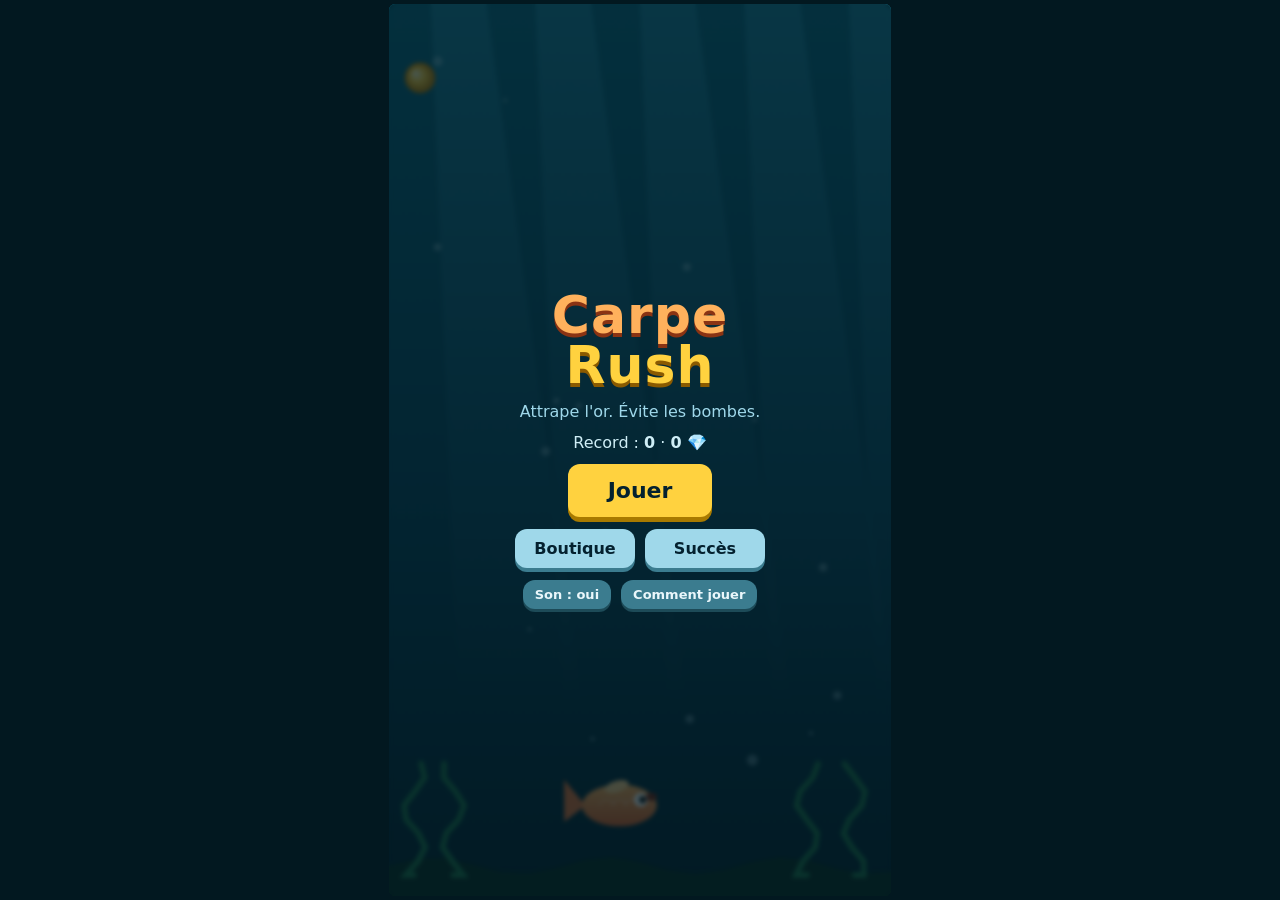
==== carpe-rush/index.html @ b705724b "Ajout du jeu Carpe Rush (HTML5, mobile) Jeu d'arcade complet dans carpe-rush/ : logique testable, re" ====
<!DOCTYPE html>
<html lang="fr">
<head>
  <meta charset="utf-8">
  <meta name="viewport" content="width=device-width, initial-scale=1, maximum-scale=1, user-scalable=no, viewport-fit=cover">
  <meta name="theme-color" content="#04212f">
  <meta name="description" content="Carpe Rush : jeu d'arcade HTML5. Guide ta carpe, attrape l'or, évite les bombes.">
  <title>Carpe Rush</title>
  <link rel="stylesheet" href="css/style.css">
</head>
<body>
  <div id="app">
    <canvas id="game" aria-label="Zone de jeu Carpe Rush"></canvas>

    <div id="topbar" class="hidden">
      <button id="btn-pause" class="icon" aria-label="Pause">❚❚</button>
    </div>

    <section id="screen-menu" class="screen">
      <h1>Carpe<br><span>Rush</span></h1>
      <p class="tag">Attrape l'or. Évite les bombes.</p>
      <p class="best">Record : <b id="menu-best">0</b> · <b id="menu-gems">0</b> 💎</p>
      <button id="btn-play" class="big">Jouer</button>
      <div class="row">
        <button id="btn-shop">Boutique</button>
        <button id="btn-ach">Succès</button>
      </div>
      <div class="row">
        <button id="btn-mute" class="small">Son : oui</button>
        <button id="btn-help" class="small">Comment jouer</button>
      </div>
    </section>

    <section id="screen-help" class="screen hidden">
      <h2>Comment jouer</h2>
      <ul class="help">
        <li>Glisse le doigt, la souris ou utilise les flèches pour déplacer la carpe.</li>
        <li><span class="dot gold"></span> Or : des points. Enchaîne-les pour monter le combo et le multiplicateur (jusqu'à x5).</li>
        <li><span class="dot bomb"></span> Bombe : tu perds une vie et ton combo.</li>
        <li><span class="dot shield"></span> Bouclier · <span class="dot magnet"></span> Aimant · <span class="dot slow"></span> Ralenti · <span class="dot heart"></span> Vie</li>
        <li>Laisser tomber de l'or casse le combo.</li>
        <li>Chaque partie rapporte des 💎 à dépenser dans la boutique.</li>
        <li>P ou Échap : pause.</li>
      </ul>
      <button class="back">Retour</button>
    </section>

    <section id="screen-shop" class="screen hidden">
      <h2>Boutique</h2>
      <p class="best"><b id="shop-gems">0</b> 💎</p>
      <div id="shop-list" class="list"></div>
      <button class="back">Retour</button>
    </section>

    <section id="screen-ach" class="screen hidden">
      <h2>Succès</h2>
      <div id="ach-list" class="list"></div>
      <button class="back">Retour</button>
    </section>

    <section id="screen-pause" class="screen hidden">
      <h2>Pause</h2>
      <button id="btn-resume" class="big">Reprendre</button>
      <button id="btn-quit">Quitter la partie</button>
    </section>

    <section id="screen-over" class="screen hidden">
      <h2>Partie terminée</h2>
      <p class="score-big" id="over-score">0</p>
      <p id="over-record" class="record hidden">Nouveau record !</p>
      <p class="stats" id="over-stats"></p>
      <p class="best">+<b id="over-gems">0</b> 💎</p>
      <div id="over-ach"></div>
      <button id="btn-again" class="big">Rejouer</button>
      <div class="row">
        <button id="btn-over-shop">Boutique</button>
        <button id="btn-menu">Menu</button>
      </div>
    </section>

    <div id="toast" class="hidden"></div>
  </div>

  <script src="js/config.js"></script>
  <script src="js/storage.js"></script>
  <script src="js/audio.js"></script>
  <script src="js/game.js"></script>
  <script src="js/render.js"></script>
  <script src="js/main.js"></script>
</body>
</html>
---- carpe-rush/css/style.css ----
* { box-sizing: border-box; margin: 0; padding: 0; }
html, body { height: 100%; background: #021820; overflow: hidden; }
body {
  font-family: system-ui, -apple-system, "Segoe UI", sans-serif;
  color: #eaf7fb;
  display: flex; align-items: center; justify-content: center;
  touch-action: none; user-select: none; -webkit-user-select: none;
  -webkit-tap-highlight-color: transparent;
}
#app { position: relative; }
canvas { display: block; border-radius: 6px; }

.screen {
  position: absolute; inset: 0;
  display: flex; flex-direction: column; align-items: center; justify-content: center;
  gap: 12px; padding: 24px; text-align: center;
  background: rgba(2, 24, 32, 0.72);
  backdrop-filter: blur(2px);
  border-radius: 6px;
  overflow-y: auto;
}
.hidden { display: none !important; }

h1 { font-size: 52px; line-height: 0.95; letter-spacing: 1px; color: #ffb15c; text-shadow: 0 4px 0 #8a3313; }
h1 span { color: #ffd23f; text-shadow: 0 4px 0 #8a5a00; }
h2 { font-size: 28px; color: #ffd23f; }
.tag { color: #9fd8ea; }
.best { color: #cfeef6; }
.score-big { font-size: 56px; font-weight: 800; color: #fff; }
.record { color: #ffd23f; font-weight: 700; animation: pulse 0.8s infinite alternate; }
.stats { color: #9fd8ea; font-size: 14px; }
@keyframes pulse { to { transform: scale(1.08); } }

button {
  font: inherit; font-weight: 700; color: #04212f;
  background: #9fd8ea; border: 0; border-radius: 12px;
  padding: 10px 18px; min-width: 120px; cursor: pointer;
  box-shadow: 0 4px 0 #3b7c8f;
}
button:active { transform: translateY(3px); box-shadow: 0 1px 0 #3b7c8f; }
button.big { background: #ffd23f; box-shadow: 0 5px 0 #a87a00; font-size: 22px; padding: 14px 40px; }
button.small { min-width: 0; font-size: 13px; padding: 7px 12px; background: #3b7c8f; color: #eaf7fb; box-shadow: 0 3px 0 #1d4b58; }
button:disabled { opacity: 0.45; cursor: default; }
.row { display: flex; gap: 10px; }

#topbar { position: absolute; top: 6px; right: 6px; }
button.icon { min-width: 0; width: 36px; height: 34px; padding: 0; font-size: 13px; background: rgba(159,216,234,0.25); color: #fff; box-shadow: none; }

.list { width: 100%; display: flex; flex-direction: column; gap: 8px; }
.card {
  display: flex; align-items: center; justify-content: space-between; gap: 10px;
  background: rgba(159, 216, 234, 0.1); border-radius: 10px; padding: 10px 12px; text-align: left;
}
.card b { color: #ffd23f; }
.card small { display: block; color: #9fd8ea; font-size: 12px; }
.card button { min-width: 78px; padding: 8px 10px; font-size: 14px; }
.card.locked { opacity: 0.45; }
.pips { color: #ffd23f; letter-spacing: 2px; font-size: 12px; }

.help { text-align: left; list-style: none; display: flex; flex-direction: column; gap: 10px; font-size: 15px; }
.dot { display: inline-block; width: 12px; height: 12px; border-radius: 50%; vertical-align: middle; }
.dot.gold { background: #ffd23f; } .dot.bomb { background: #e8463c; } .dot.shield { background: #4fc3f7; }
.dot.magnet { background: #b388ff; } .dot.slow { background: #69f0ae; } .dot.heart { background: #ff6f91; }

#toast {
  position: absolute; left: 50%; top: 110px; transform: translateX(-50%);
  background: #ffd23f; color: #04212f; font-weight: 700; padding: 8px 14px; border-radius: 10px;
  font-size: 14px; white-space: nowrap; pointer-events: none;
}
#over-ach { color: #ffd23f; font-size: 14px; }
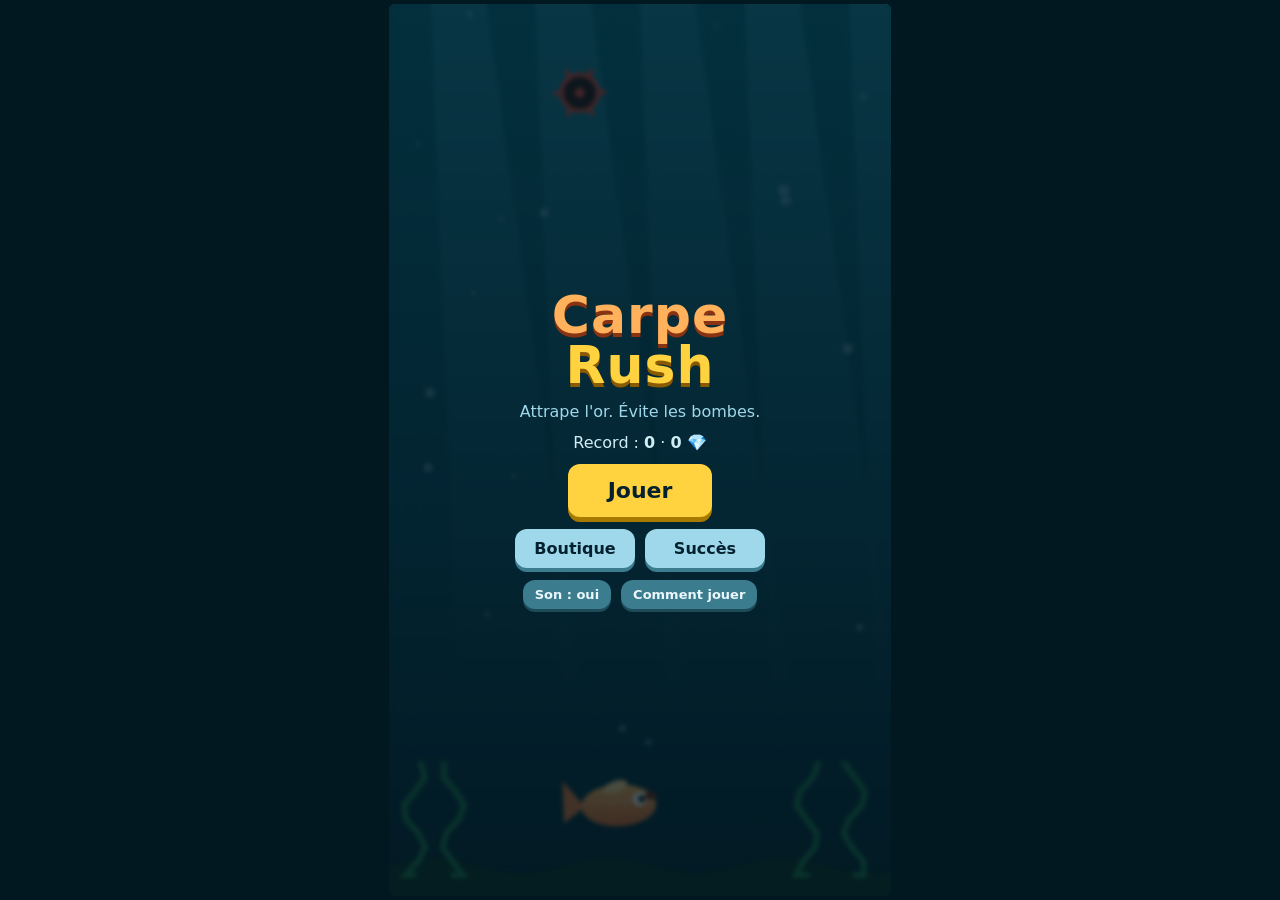
==== commit 3675ff88: "Rendre Carpe Rush accessible avec un export public contrôlé Réutiliser le jeu MIT existant : huit fi" ====
--- a/carpe-rush/index.html
+++ b/carpe-rush/index.html
@@ -1,8 +1,8 @@
 <!DOCTYPE html>
-<html lang="fr">
+<html lang="fr-CH">
 <head>
   <meta charset="utf-8">
-  <meta name="viewport" content="width=device-width, initial-scale=1, maximum-scale=1, user-scalable=no, viewport-fit=cover">
+  <meta name="viewport" content="width=device-width, initial-scale=1, viewport-fit=cover">
   <meta name="theme-color" content="#04212f">
   <meta name="description" content="Carpe Rush : jeu d'arcade HTML5. Guide ta carpe, attrape l'or, évite les bombes.">
   <title>Carpe Rush</title>
--- a/carpe-rush/css/style.css
+++ b/carpe-rush/css/style.css
@@ -4,11 +4,11 @@
   font-family: system-ui, -apple-system, "Segoe UI", sans-serif;
   color: #eaf7fb;
   display: flex; align-items: center; justify-content: center;
-  touch-action: none; user-select: none; -webkit-user-select: none;
+  user-select: none; -webkit-user-select: none;
   -webkit-tap-highlight-color: transparent;
 }
 #app { position: relative; }
-canvas { display: block; border-radius: 6px; }
+canvas { display: block; border-radius: 6px; touch-action: pinch-zoom; }
 
 .screen {
   position: absolute; inset: 0;
